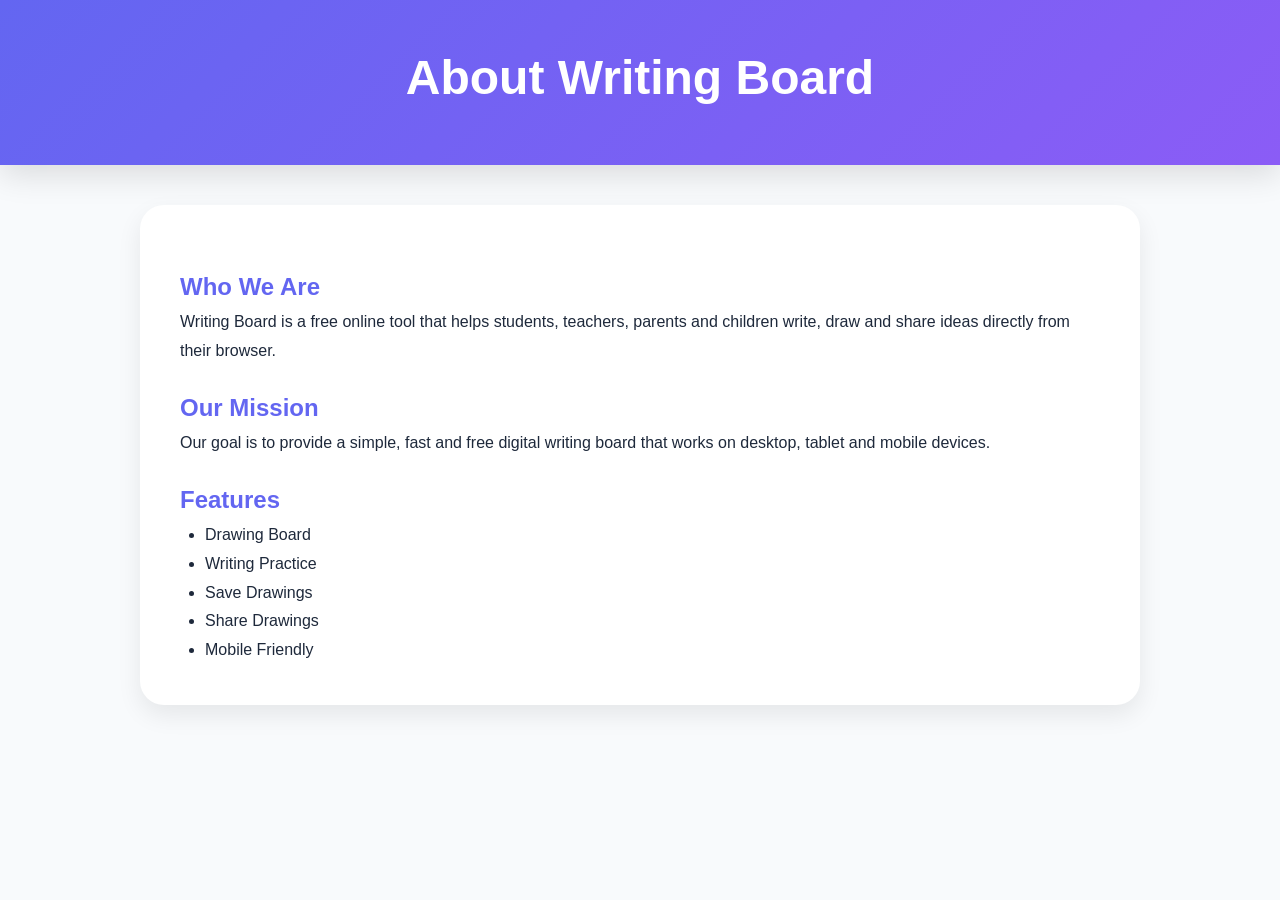
==== about.html @ 075a4a8f "Add files via upload" ====
<!DOCTYPE html>
<html lang="en">
<head>
<meta charset="UTF-8">
<meta name="viewport" content="width=device-width, initial-scale=1.0">
<title>About - Writing Board</title>
<link rel="stylesheet" href="style.css">
</head>

<body>

<header class="header">
<h1>About Writing Board</h1>
</header>

<div class="content">

<h2>Who We Are</h2>

<p>
Writing Board is a free online tool that helps students,
teachers, parents and children write, draw and share ideas
directly from their browser.
</p>

<h2>Our Mission</h2>

<p>
Our goal is to provide a simple, fast and free digital writing
board that works on desktop, tablet and mobile devices.
</p>

<h2>Features</h2>

<ul>
<li>Drawing Board</li>
<li>Writing Practice</li>
<li>Save Drawings</li>
<li>Share Drawings</li>
<li>Mobile Friendly</li>
</ul>

</div>

</body>
</html>
---- style.css ----
/* =========================
   ROOT COLORS
========================= */

:root{
    --primary:#6366f1;
    --secondary:#8b5cf6;
    --success:#10b981;
    --danger:#ef4444;
    --background:#f8fafc;
    --card:#ffffff;
    --text:#1e293b;
}

/* =========================
   RESET
========================= */

*{
    margin:0;
    padding:0;
    box-sizing:border-box;
}

body{
    font-family:
    Inter,
    Arial,
    sans-serif;

    background:
    var(--background);

    color:
    var(--text);

    min-height:100vh;
}

/* =========================
   HEADER
========================= */

.header{

    background:
    linear-gradient(
        135deg,
        #6366f1,
        #8b5cf6
    );

    color:white;

    text-align:center;

    padding:50px 20px;

    box-shadow:
    0 10px 30px rgba(0,0,0,.12);
}

.header h1{

    font-size:48px;

    margin-bottom:10px;
}

.header p{

    font-size:18px;

    opacity:.9;
}

/* =========================
   HERO SECTION
========================= */

.hero{

    text-align:center;

    padding:40px 20px;
}

.hero h2{

    font-size:36px;

    margin-bottom:15px;
}

.hero p{

    font-size:18px;

    color:#64748b;
}

/* =========================
   TOOLBAR
========================= */

.toolbar{

    margin:20px;

    padding:18px;

    border-radius:24px;

    background:
    rgba(255,255,255,.75);

    backdrop-filter:
    blur(16px);

    display:flex;

    flex-wrap:wrap;

    justify-content:center;

    gap:12px;

    box-shadow:
    0 10px 25px rgba(0,0,0,.08);
}

/* =========================
   BUTTONS
========================= */

button{

    border:none;

    border-radius:14px;

    padding:12px 18px;

    background:
    var(--primary);

    color:white;

    font-weight:600;

    cursor:pointer;

    transition:.25s;
}

button:hover{

    transform:
    translateY(-2px);

    box-shadow:
    0 8px 18px rgba(99,102,241,.35);
}

button:active{

    transform:scale(.96);
}

/* =========================
   INPUTS
========================= */

input[type="color"]{

    width:50px;
    height:50px;

    border:none;

    border-radius:12px;

    cursor:pointer;
}

input[type="range"]{

    cursor:pointer;
}

/* =========================
   AD BANNER
========================= */

.ad-box{

    margin:20px;

    padding:25px;

    border-radius:20px;

    text-align:center;

    background:white;

    border:
    2px dashed #cbd5e1;

    color:#64748b;

    font-weight:600;
}

/* =========================
   CANVAS CARD
========================= */

.canvas-wrapper{

    margin:20px;

    background:white;

    border-radius:30px;

    overflow:hidden;

    box-shadow:
    0 20px 40px rgba(0,0,0,.12);
}

canvas{

    width:100%;

    height:70vh;

    display:block;

    background:white;

    touch-action:none;
}

/* =========================
   FOOTER
========================= */

footer{

    text-align:center;

    padding:30px;
}

footer a{

    color:
    var(--primary);

    text-decoration:none;

    margin:0 10px;

    font-weight:600;
}

footer a:hover{

    text-decoration:underline;
}

/* =========================
   CONTENT PAGES
========================= */

.content{

    max-width:1000px;

    margin:40px auto;

    background:white;

    padding:40px;

    border-radius:24px;

    box-shadow:
    0 10px 25px rgba(0,0,0,.08);

    line-height:1.8;
}

.content h2{

    margin-top:20px;

    color:
    var(--primary);
}

.content ul{

    padding-left:25px;
}

/* =========================
   DARK MODE
========================= */

.dark{

    background:#0f172a;

    color:white;
}

.dark .toolbar{

    background:
    rgba(30,41,59,.85);
}

.dark .canvas-wrapper{

    background:#1e293b;
}

.dark canvas{

    background:#222;
}

.dark .content{

    background:#1e293b;

    color:white;
}

.dark footer a{

    color:#93c5fd;
}

/* =========================
   MOBILE
========================= */

@media(max-width:768px){

    .header h1{

        font-size:34px;
    }

    .hero h2{

        font-size:28px;
    }

    .toolbar{

        margin:10px;
    }

    button{

        padding:10px 14px;

        font-size:14px;
    }

    canvas{

        height:60vh;
    }

    .content{

        margin:15px;

        padding:20px;
    }
}
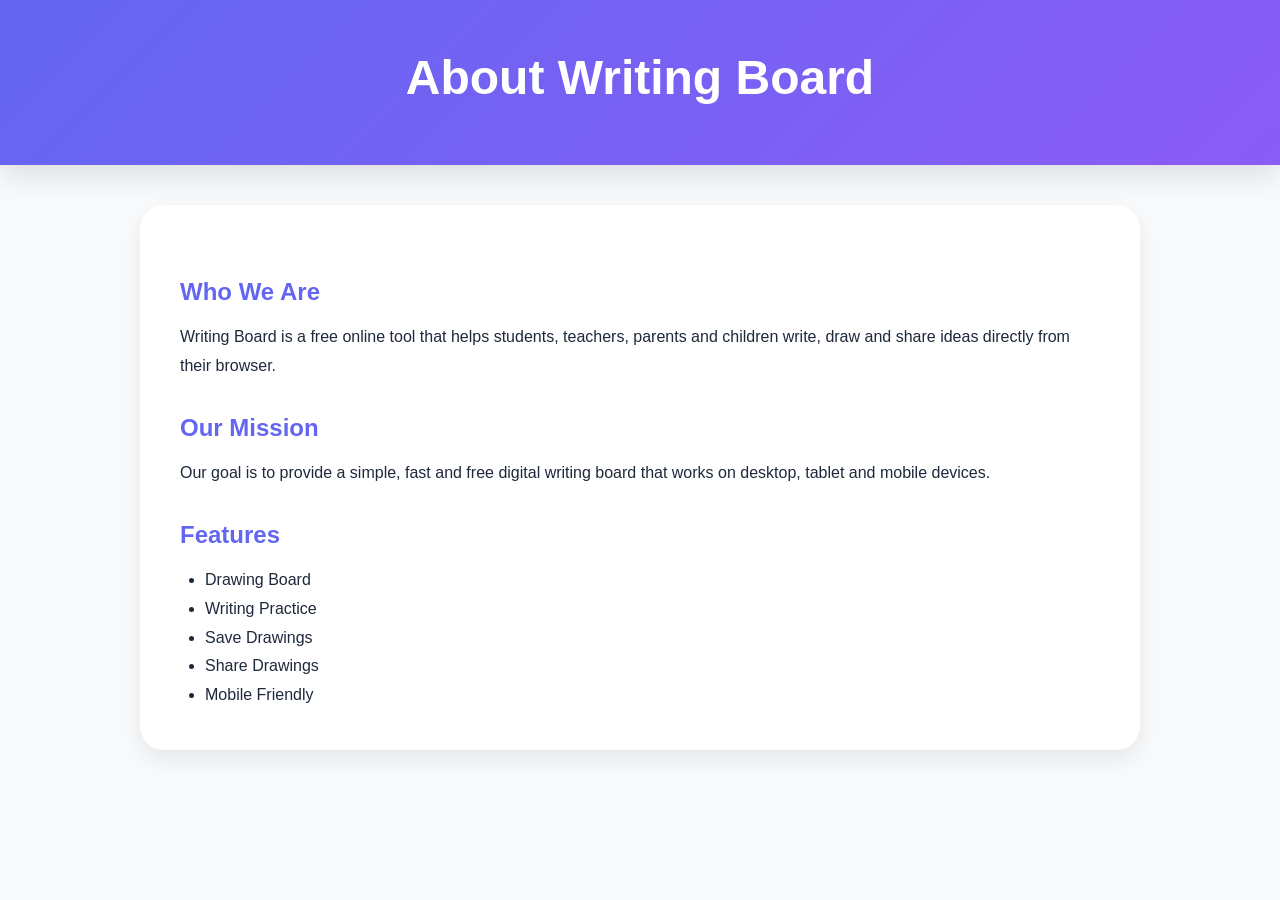
==== commit 550c60f5: "Update about.html" ====
--- a/about.html
+++ b/about.html
@@ -1,6 +1,14 @@
 <!DOCTYPE html>
 <html lang="en">
 <head>
+<script async src="https://www.googletagmanager.com/gtag/js?id=G-XXXXXXXXXX"></script>
+<script>
+window.dataLayer = window.dataLayer || [];
+function gtag(){dataLayer.push(arguments);}
+gtag('js', new Date());
+
+gtag('config', 'G-NNJSKDGJXG');
+</script>
 <meta charset="UTF-8">
 <meta name="viewport" content="width=device-width, initial-scale=1.0">
 <title>About - Writing Board</title>
@@ -43,4 +51,4 @@
 </div>
 
 </body>
-</html>+</html>
--- a/style.css
+++ b/style.css
@@ -384,4 +384,27 @@
 
         padding:20px;
     }
-}+}
+.content{
+    max-width:1000px;
+    margin:40px auto;
+    padding:40px;
+    background:white;
+    border-radius:24px;
+    box-shadow:0 10px 25px rgba(0,0,0,.08);
+    line-height:1.8;
+}
+
+.content h2{
+    color:#6366f1;
+    margin-top:25px;
+    margin-bottom:10px;
+}
+
+.content h3{
+    margin-top:15px;
+}
+
+.content ul{
+    padding-left:25px;
+}
